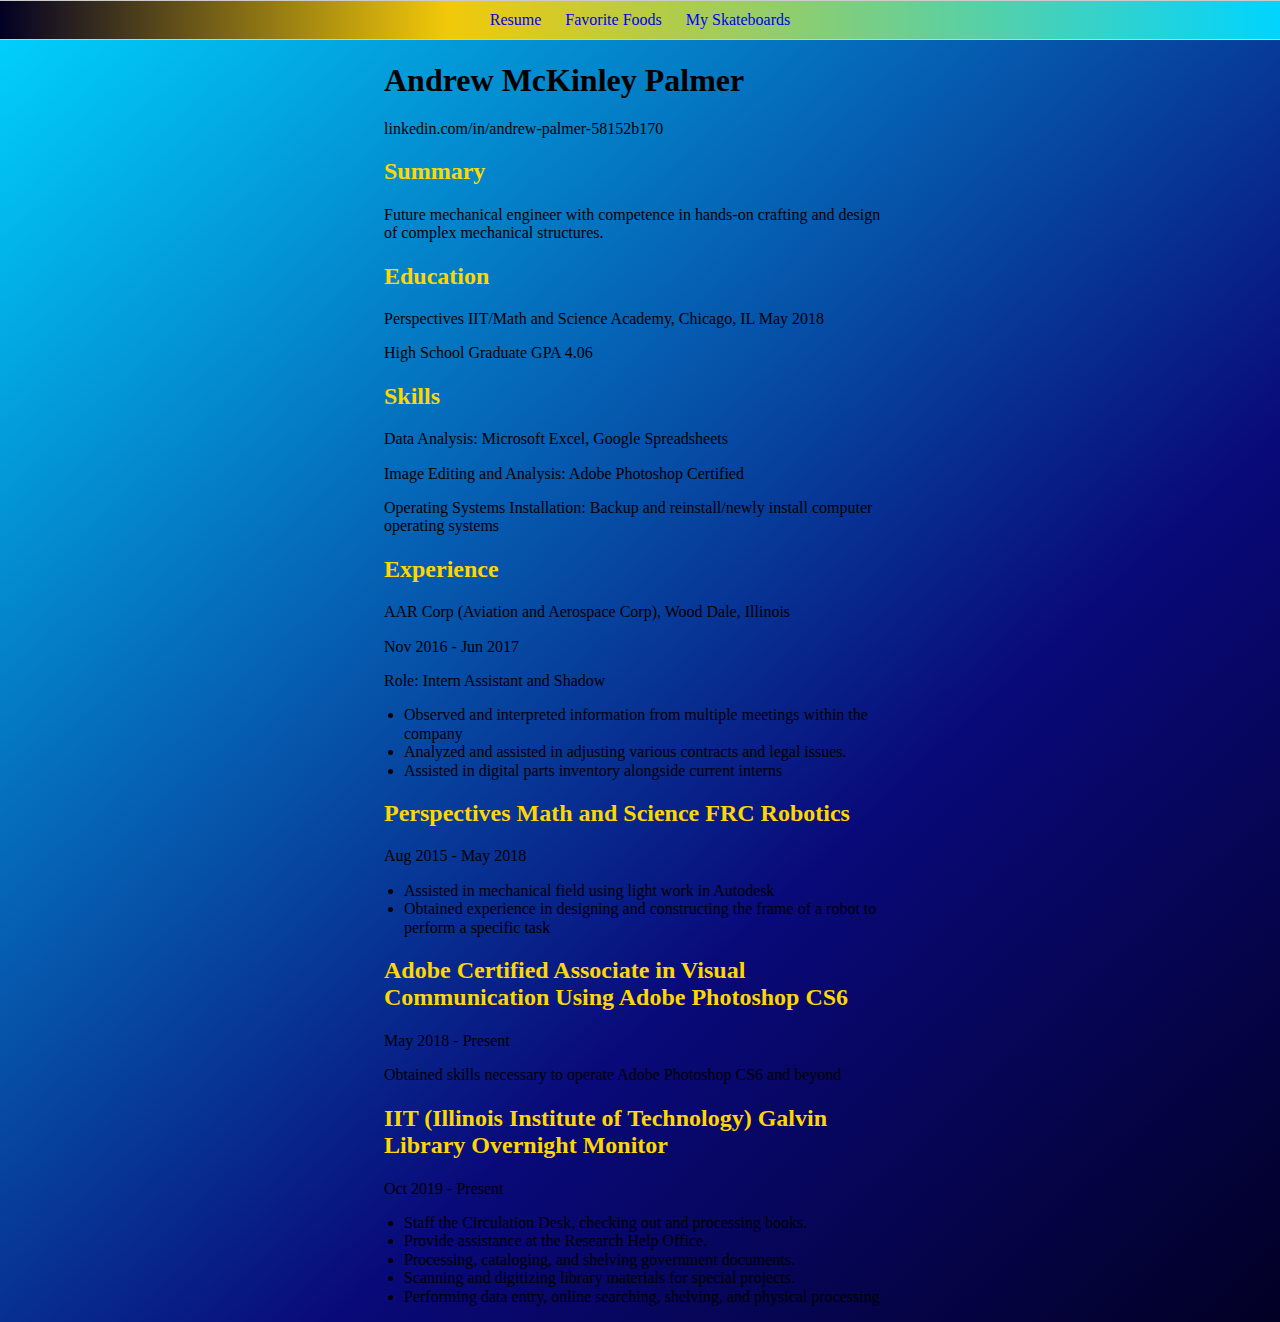
==== index.html @ 4a01bfcc "More audio tweaking" ====
<!DOCTYPE html>
<html lang="en">
<head>
  <meta charset="UTF-8">
  <title>Andrew Palmer Professional Resume</title>
  <link rel="stylesheet"  type="text/css" href="css/styles.css">
  <link rel="stylesheet"  type="text/css" href="css/normalize.css">
  <meta name="viewport" content="width=device-width, initial-scale=1.0">
</head>

<body class="body1">
  <audio src="/media/artofwarfare.mp3" autoplay>
  <embed src="/music/artofwarfare.mp3" width="180" height="90" hidden="true" />
  </audio>
  <nav>
  <STYLE>A {text-decoration: none;} </STYLE>
    <ul class="nav">
      <li>
        <a href="index.html">Resume</a>
      </li>
      <li>
        <a href="favfoods.html">Favorite Foods</a>
      </li>
      <li>
        <a href="myskateboards.html">My Skateboards</a>
      </li>
    </ul>
  </nav>
  
  <audio id=bgMusic autoplay>
  <source src="media/artofwarfare.mp3"  type="audio/mp3">
  <embed src="media/artofwarfare.mp3" loop="true" autostart="true" width="2" height="0">
  Your browser does not support the audio element.
  </audio>
  <script>
  var x = document.getElementById("bgMusic");
  x.volume = 0.2;
  </script>
  
  <h1 class="Resume"> Andrew McKinley Palmer</h1>
  <p>linkedin.com/in/andrew-palmer-58152b170</p>
  <section>
    <h2>Summary</h2>
    <p>Future mechanical engineer with competence in hands-on crafting and design of complex mechanical structures.</p>
  </section>
  <section>
    <h2>Education</h2>
    <p>Perspectives IIT/Math and Science Academy, Chicago, IL May 2018</p>
    <p>High School Graduate GPA 4.06</p>
  </section>
  <section>
    <h2>Skills</h2>
    <p>Data Analysis: Microsoft Excel, Google Spreadsheets</p>
    <p>Image Editing and Analysis: Adobe Photoshop Certified</p>
    <p>Operating Systems Installation: Backup and reinstall/newly install computer operating systems </p>
  </section>
  <section>
    <h2>Experience</h2>
    <p>AAR Corp (Aviation and Aerospace Corp), Wood Dale, Illinois</p>
    <p>Nov 2016 - Jun 2017</p>
    <p>Role: Intern Assistant and Shadow</p>
  <ul class="shadow">
    <li>Observed and interpreted information from multiple meetings within the company
    <li>Analyzed and assisted in adjusting various contracts and legal issues.
    <li>Assisted in digital parts inventory alongside current interns
  </ul>
    <h2>Perspectives Math and Science FRC Robotics</h2>
    <p>Aug 2015 - May 2018</p>
  <ul class="robotics">
	  <li>Assisted in mechanical field using light work in Autodesk
	  <li>Obtained experience in designing and constructing the frame of a robot to perform a specific task
  </ul>
  <h2>Adobe Certified Associate in Visual Communication Using Adobe Photoshop CS6 </h2>
	<p>May 2018 - Present</p>
	<p>Obtained skills necessary to operate Adobe Photoshop CS6 and beyond</p>
  <h2>IIT (Illinois Institute of Technology) Galvin Library Overnight Monitor</h2>
	<p>Oct 2019 - Present</p>
  <ul class="library">
	<li> Staff the Circulation Desk, checking out and processing books.
	<li>Provide assistance at the Research Help Office.
	<li>Processing, cataloging, and shelving government documents.
	<li>Scanning and digitizing library materials for special projects.
	<li>Performing data entry, online searching, shelving, and physical processing
  </ul>
  </section>
</body>
</html>
---- css/styles.css ----
h1 {
  display: block;
  margin-left: auto;
  margin-right: auto;
  width: 40%;
}

h2 {
  display: block;
  margin-left: auto;
  margin-right: auto;
  width: 40%;
  color: gold;
}

p, p2, .shadow, .library, .robotics {
  display: block;
  margin-left: auto;
  margin-right: auto;
  width: 40%;
  font-family: serif;
}
.body1 {
  background: rgb(2,0,36);
  background: linear-gradient(317deg, rgba(2,0,36,1) 0%, rgba(9,9,121,1) 35%, rgba(0,212,255,1) 100%);
}
.body2 {
  background: rgb(2,0,36);
  background: linear-gradient(317deg, rgba(2,0,36,1) 0%, rgba(9,9,121,1) 35%, rgba(0,212,255,1) 100%);
}
.body3 {
  background: rgb(2,0,36);
  background: linear-gradient(317deg, rgba(2,0,36,1) 0%, rgba(9,9,121,1) 35%, rgba(0,212,255,1) 100%);
}

img {
  display: block;
  margin-left: auto;
  margin-right: auto;
  width: 40%;
}

.nav{
    border:1px solid #ccc;
    border-width:1px 0;
    list-style:none;
    margin:0;
    padding:0;
    text-align:center;
	background: rgb(2,0,36);
	background: linear-gradient(90deg, rgba(2,0,36,1) 0%, rgba(242,201,9,1) 35%, rgba(0,212,255,1) 100%);
}
.nav li{
    display:inline;
}
.nav a{
    display:inline-block;
    padding:10px;
}
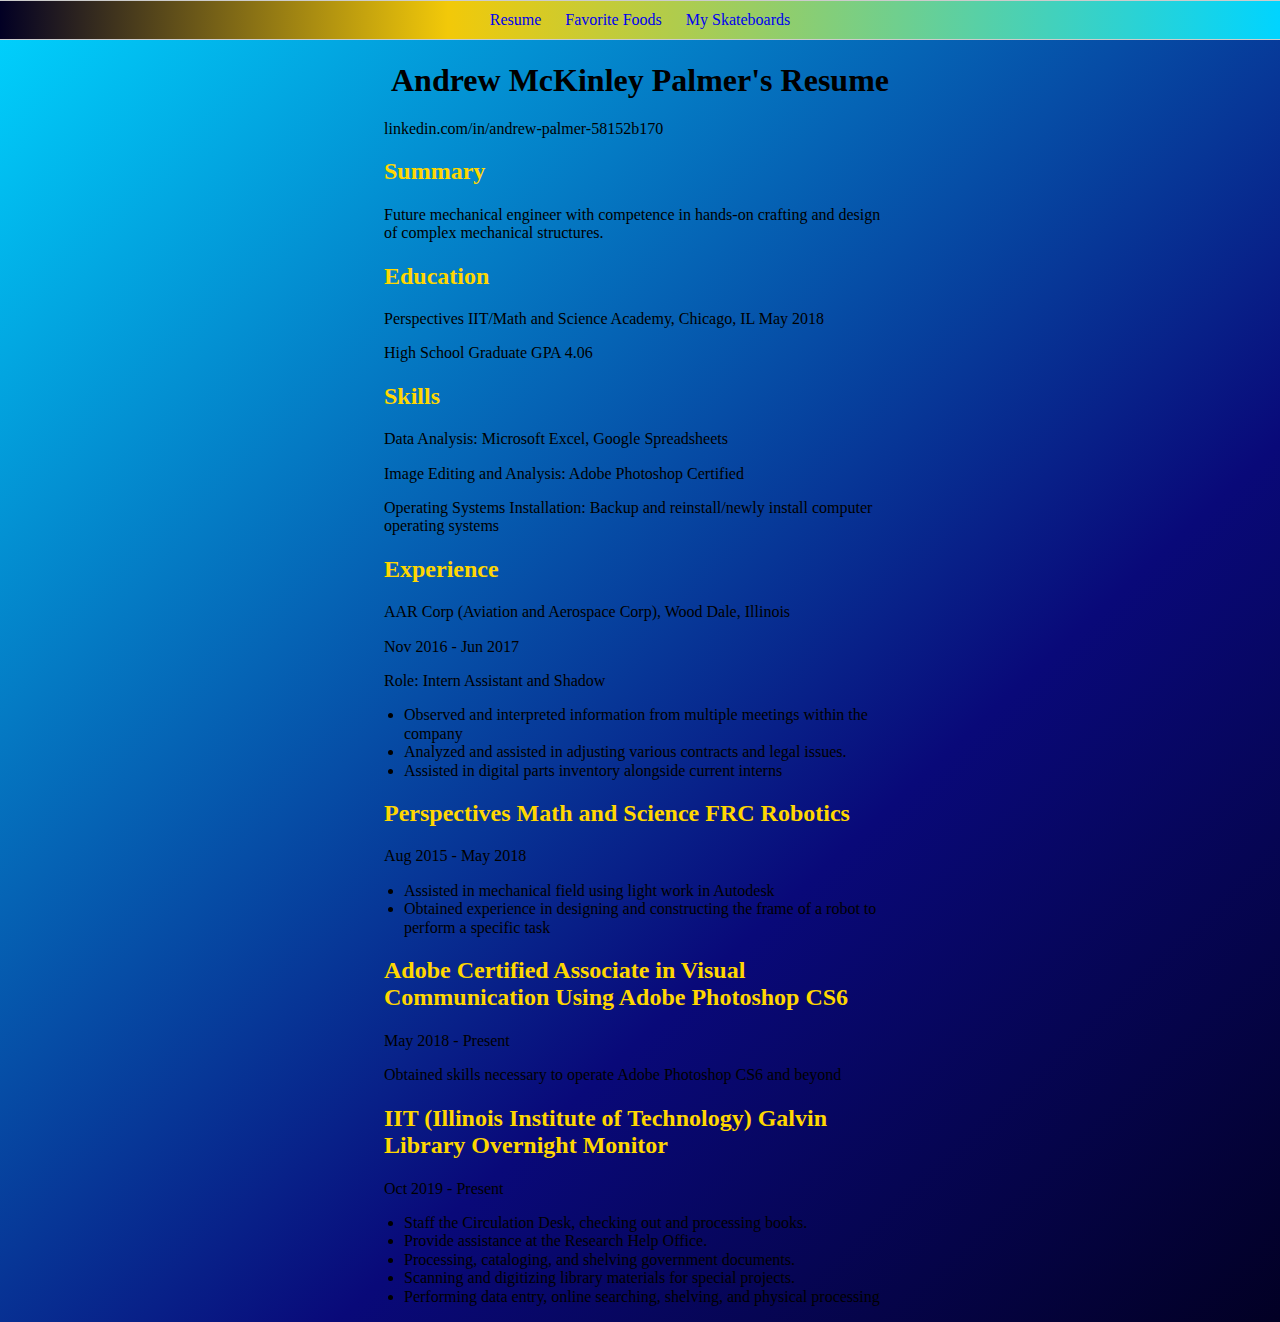
==== commit 42445888: "Layout Testing" ====
--- a/index.html
+++ b/index.html
@@ -9,9 +9,7 @@
 </head>
 
 <body class="body1">
-  <audio src="/media/artofwarfare.mp3" autoplay>
-  <embed src="/music/artofwarfare.mp3" width="180" height="90" hidden="true" />
-  </audio>
+  
   <nav>
   <STYLE>A {text-decoration: none;} </STYLE>
     <ul class="nav">
@@ -27,7 +25,7 @@
     </ul>
   </nav>
   
-  <audio id=bgMusic autoplay>
+  <audio id=bgMusic autoplay loop>
   <source src="media/artofwarfare.mp3"  type="audio/mp3">
   <embed src="media/artofwarfare.mp3" loop="true" autostart="true" width="2" height="0">
   Your browser does not support the audio element.
@@ -37,7 +35,7 @@
   x.volume = 0.2;
   </script>
   
-  <h1 class="Resume"> Andrew McKinley Palmer</h1>
+  <h1 class="Resume"> Andrew McKinley Palmer's Resume</h1>
   <p>linkedin.com/in/andrew-palmer-58152b170</p>
   <section>
     <h2>Summary</h2>
--- a/css/styles.css
+++ b/css/styles.css
@@ -4,6 +4,7 @@
   margin-left: auto;
   margin-right: auto;
   width: 40%;
+  text-align: center;
 }
 
 h2 {
@@ -57,4 +58,63 @@
 .nav a{
     display:inline-block;
     padding:10px;
+}
+.nav a:hover {
+  background-color: #ddd;
+  color: black;
+}
+
+.Robin { 
+	float:right;
+	display: block;
+	margin-left: 10%;
+	margin-right: 10%;
+	width: 40%;
+}
+.Chick { 
+	float:left;
+	display: block;
+	margin-left: 10%;
+	margin-right: 10%;
+	width: 40%;
+}
+.Fett { 
+	float:right;
+	display: block;
+	margin-left: 10%;
+	margin-right: 10%;
+	width: 40%;
+}
+.Pizza { 
+	float:left;
+	display: block;
+    margin-left: 10%;
+    margin-right: 10%;
+    width: 40%;
+}
+.Monte { 
+	float:left;
+	display: block;
+    margin-left: 10%;
+    margin-right: 10%;
+    width: 40%;
+}
+
+
+.column {
+  float: left;
+  width: 20%;
+  padding: 15px;
+}
+
+.row:after {
+  content: "";
+  display: table;
+  clear: both;
+}
+
+@media screen and (max-width: 600px) {
+  .column {
+    width: 100%;
+  }
 }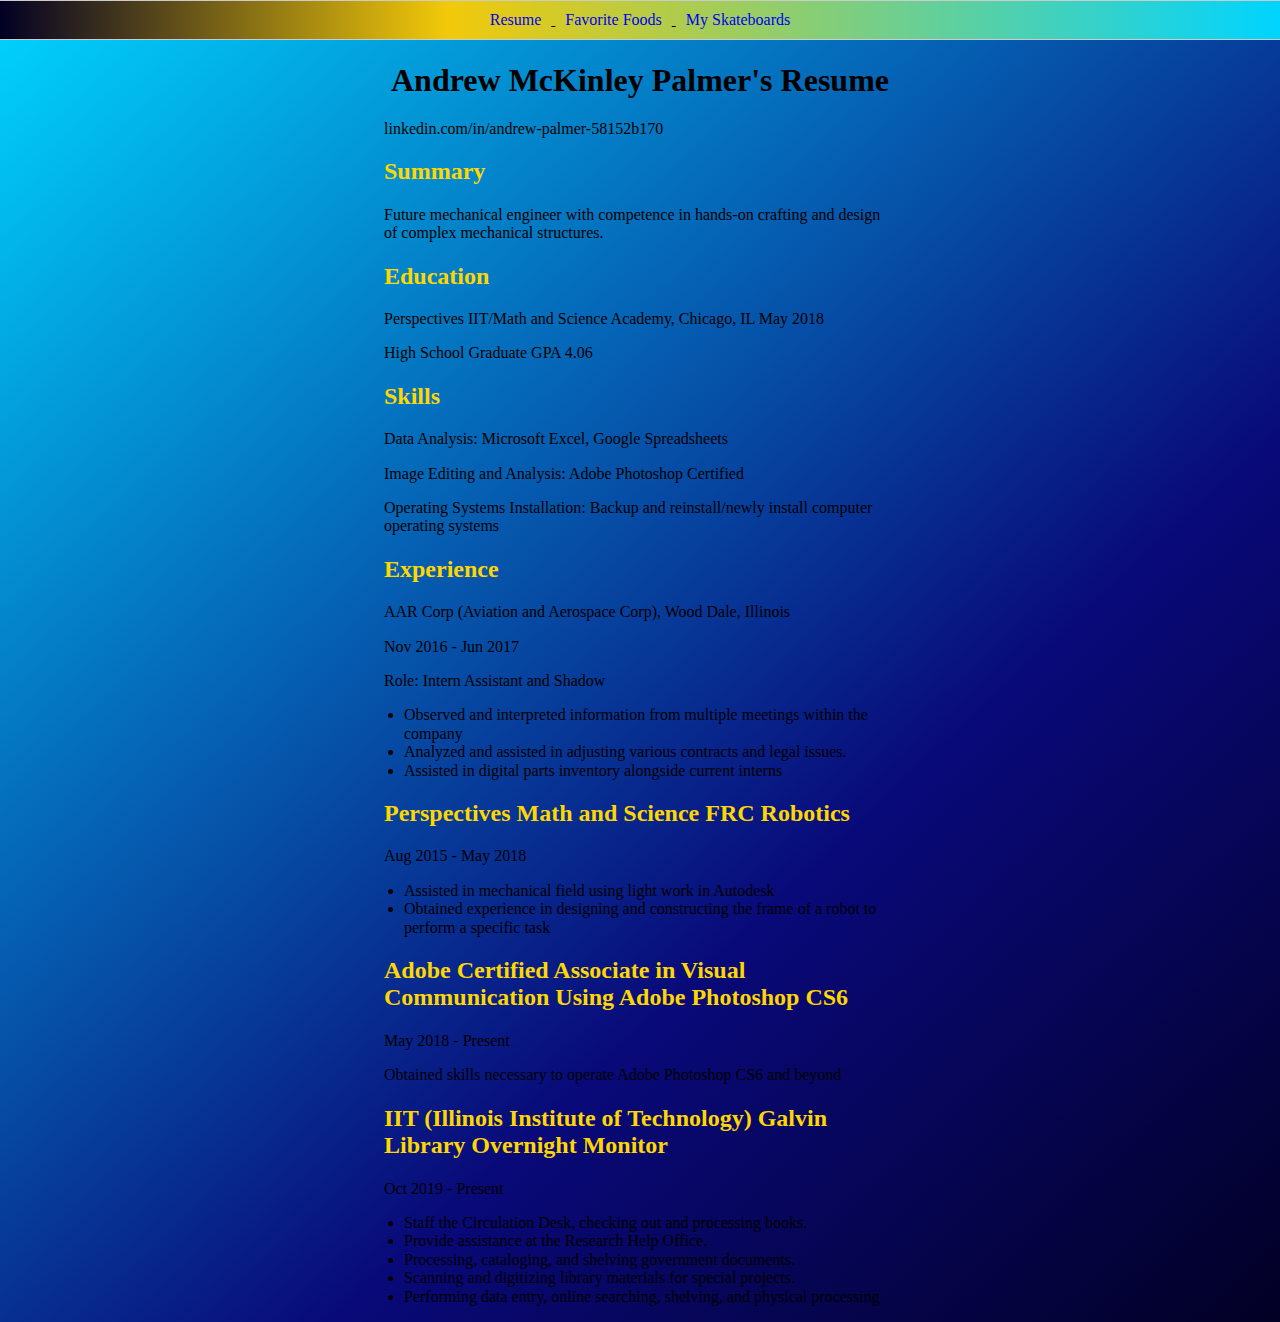
==== commit e81504c6: "Fixing small details" ====
--- a/index.html
+++ b/index.html
@@ -7,11 +7,10 @@
   <link rel="stylesheet"  type="text/css" href="css/normalize.css">
   <meta name="viewport" content="width=device-width, initial-scale=1.0">
 </head>
-
+<STYLE>A {text-decoration: none;} </STYLE>
 <body class="body1">
   
   <nav>
-  <STYLE>A {text-decoration: none;} </STYLE>
     <ul class="nav">
       <li>
         <a href="index.html">Resume</a>
--- a/css/styles.css
+++ b/css/styles.css
@@ -51,6 +51,7 @@
     text-align:center;
 	background: rgb(2,0,36);
 	background: linear-gradient(90deg, rgba(2,0,36,1) 0%, rgba(242,201,9,1) 35%, rgba(0,212,255,1) 100%);
+	text-decoration: underline;
 }
 .nav li{
     display:inline;
@@ -62,6 +63,35 @@
 .nav a:hover {
   background-color: #ddd;
   color: black;
+}
+
+.BoS { 
+	float:left;
+	display: block;
+	margin-left: auto;
+	margin-right: auto;
+	width: 40%;
+}
+.Satel { 
+	float:right;
+	display: block;
+	margin-left: auto;
+	margin-right: auto;
+	width: 40%;
+}
+.Krypt { 
+	float:left;
+	display: block;
+	margin-left: auto;
+	margin-right: auto;
+	width: 40%;
+}
+.Ocean { 
+	float:right;
+	display: block;
+    margin-left: auto;
+    margin-right: auto;
+    width: 40%;
 }
 
 .Robin { 
@@ -101,20 +131,3 @@
 }
 
 
-.column {
-  float: left;
-  width: 20%;
-  padding: 15px;
-}
-
-.row:after {
-  content: "";
-  display: table;
-  clear: both;
-}
-
-@media screen and (max-width: 600px) {
-  .column {
-    width: 100%;
-  }
-}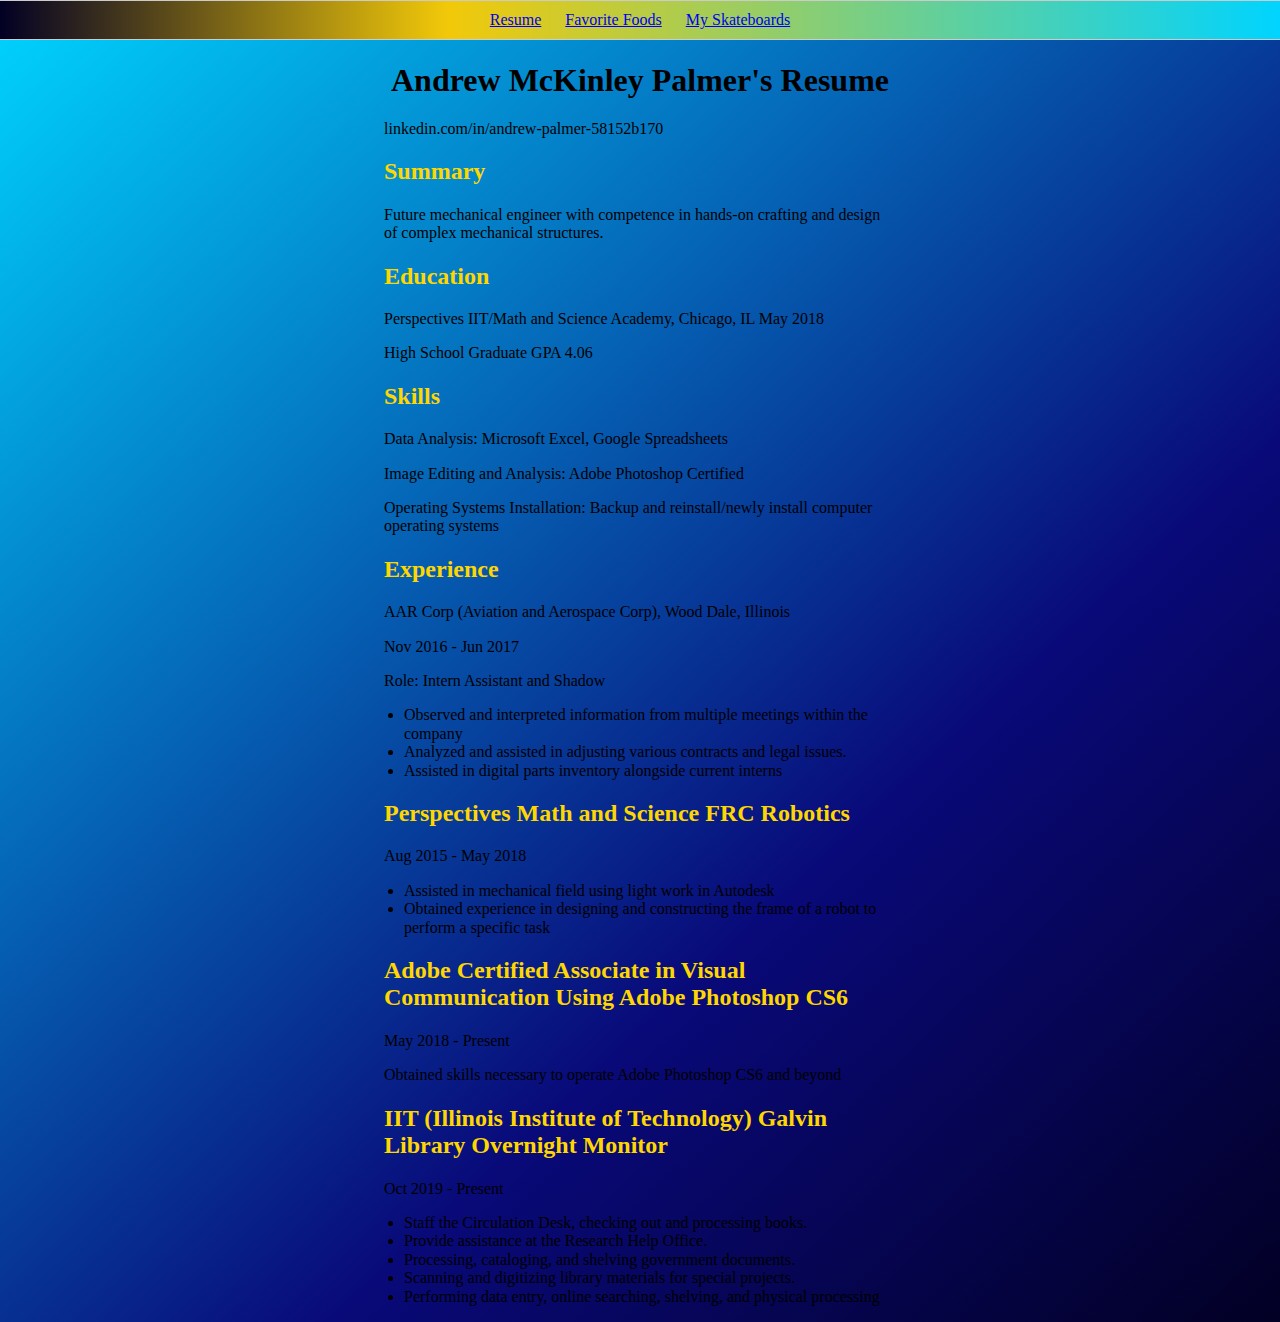
==== commit d935fa76: "Text Decoration Off" ====
--- a/index.html
+++ b/index.html
@@ -3,13 +3,10 @@
 <head>
   <meta charset="UTF-8">
   <title>Andrew Palmer Professional Resume</title>
-  <link rel="stylesheet"  type="text/css" href="css/styles.css">
+  <link rel="stylesheet"  type="text/css" href="css/styles.css" >
   <link rel="stylesheet"  type="text/css" href="css/normalize.css">
-  <meta name="viewport" content="width=device-width, initial-scale=1.0">
 </head>
-<STYLE>A {text-decoration: none;} </STYLE>
 <body class="body1">
-  
   <nav>
     <ul class="nav">
       <li>
--- a/css/styles.css
+++ b/css/styles.css
@@ -51,7 +51,7 @@
     text-align:center;
 	background: rgb(2,0,36);
 	background: linear-gradient(90deg, rgba(2,0,36,1) 0%, rgba(242,201,9,1) 35%, rgba(0,212,255,1) 100%);
-	text-decoration: underline;
+	text-decoration: none;
 }
 .nav li{
     display:inline;
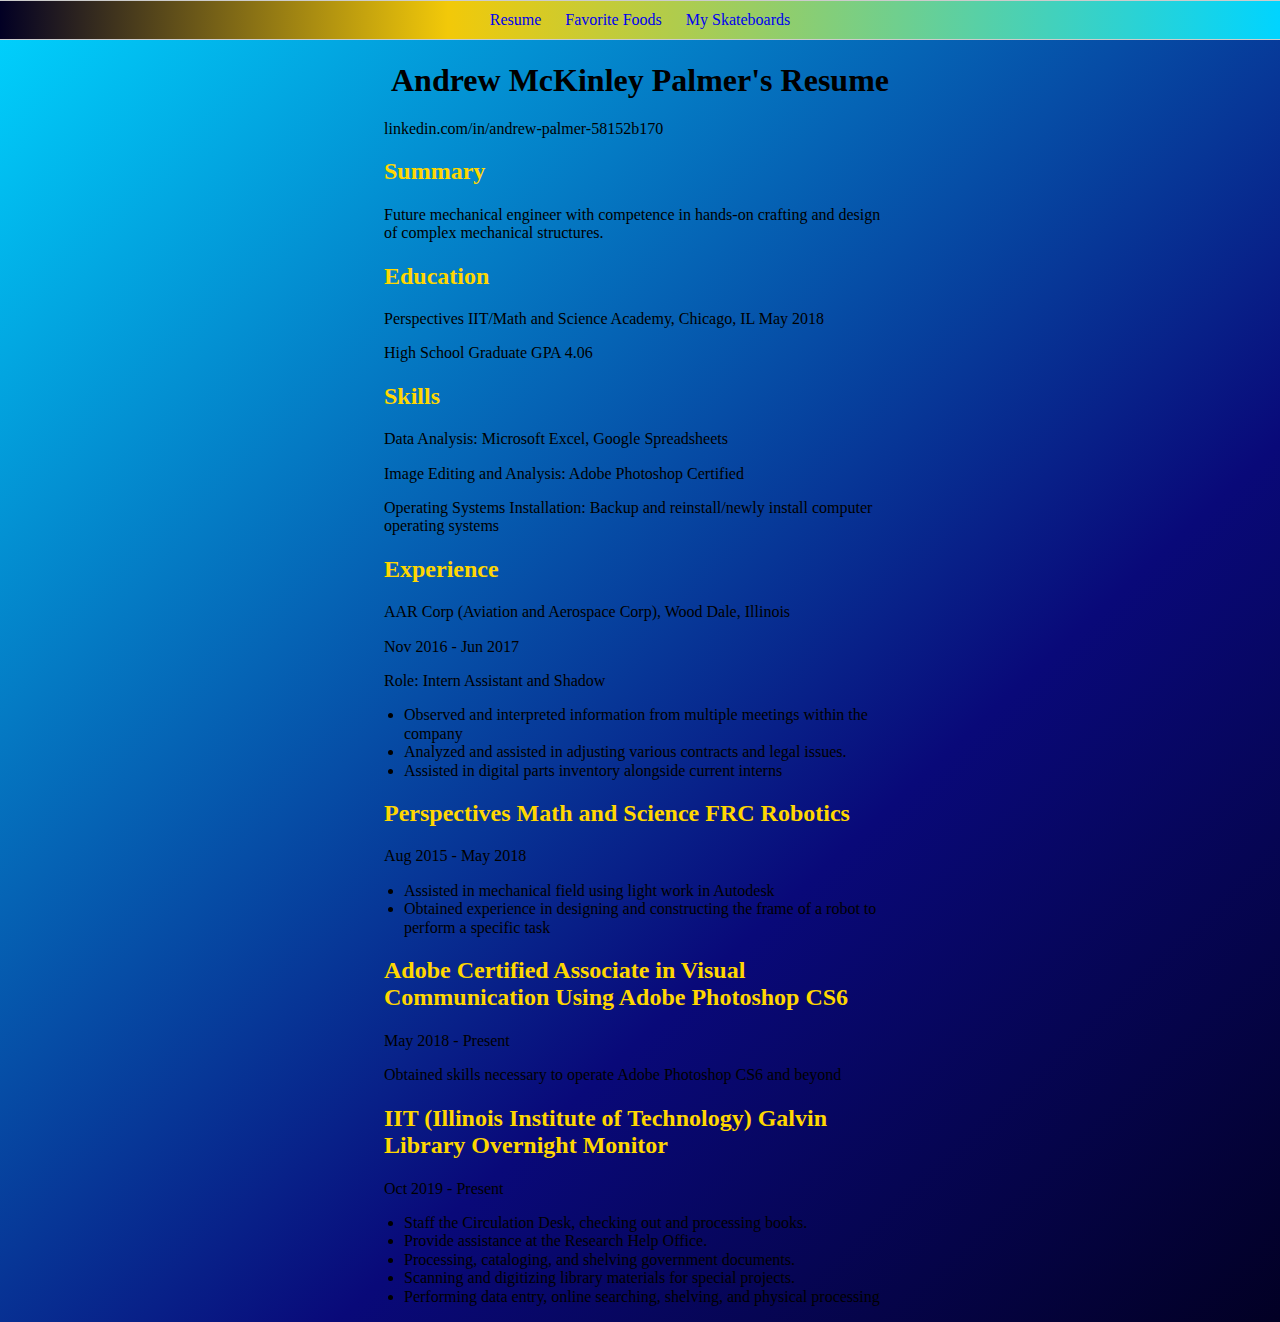
==== commit c0bca487: "text off" ====
--- a/index.html
+++ b/index.html
@@ -7,6 +7,7 @@
   <link rel="stylesheet"  type="text/css" href="css/normalize.css">
 </head>
 <body class="body1">
+<STYLE>A {text-decoration: none;} </STYLE>
   <nav>
     <ul class="nav">
       <li>
